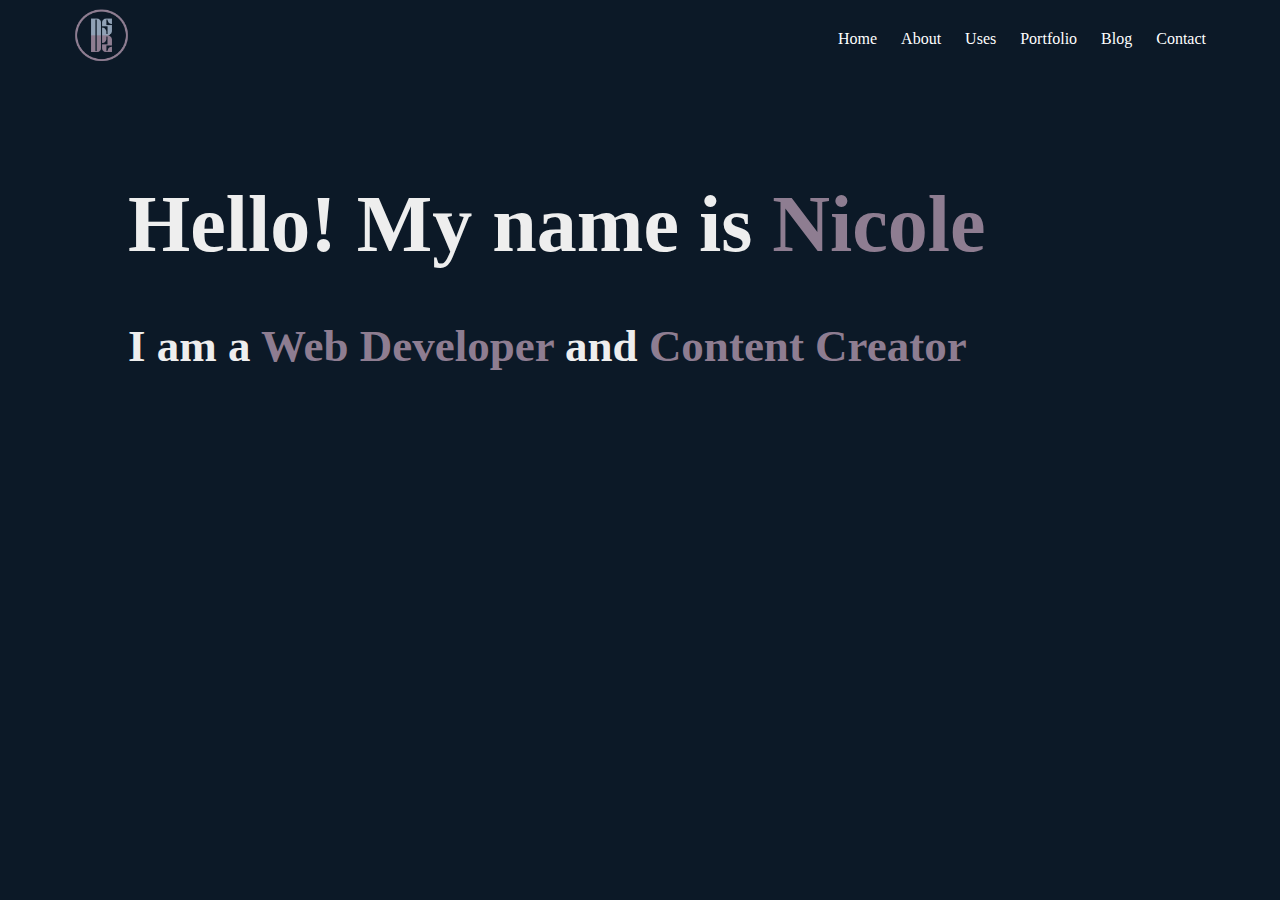
==== index.html @ ce21b502 "first commit" ====
<!DOCTYPE html>
<html lang="en">
<head>
    <meta charset="UTF-8">
    <meta name="viewport" content="width=device-width, initial-scale=1.0">
    <meta http-equiv="X-UA-Compatible" content="ie=edge">
    <link rel="stylesheet" href="css/style.css">
    <title>Nicole Saunders</title>
</head>
<body>
    
    <section class="nav">
        <div class="logo">
            <img src="img/nslogo.png" alt="">
        </div>
        <div class="menu">
            <a href="index.html">Home</a>
            <a href="about.html">About</a>
            <a href="uses.html">Uses</a>
            <a href="portfolio.html">Portfolio</a>
            <a href="blog.html">Blog</a>
            <a href="contact.php">Contact</a>
        </div>
    </section>

    <section class="greeting">
        <div class="greetingtext">
        <h1>Hello! My name is <span>Nicole</span></h1>
        <h3>I am a <span>Web Developer</span> and <span>Content Creator</span></h3>
        </div>
    </section>

<script type="text/javascript" src="js/script.js"></script>
</body>
</html>
---- css/style.css ----
*{
    padding: 0px;
    margin: 0px;
    font-family: 'Times New Roman', Times, serif;
}


.nav{
    width: 90%;
    margin: auto;
    display: flex;
}

.logo{
    width: 50%;
}

.menu{
    width: 50%;
    text-align: right;
    margin-top: 30px;
}

.menu a{
    text-decoration: none;
    color: white;
    padding: 10px;
}
.logo img{
    height: 75px;
    width: auto;
}

.greetingtext{
    width: 80%;
    margin: auto;
    height: 400px;
    

}
.greetingtext h1{
    font-size: 80px;
    margin: 100px auto 50px;
}

.greetingtext h3{
    font-size: 45px;
    margin: 0px auto 100px 0px;
}
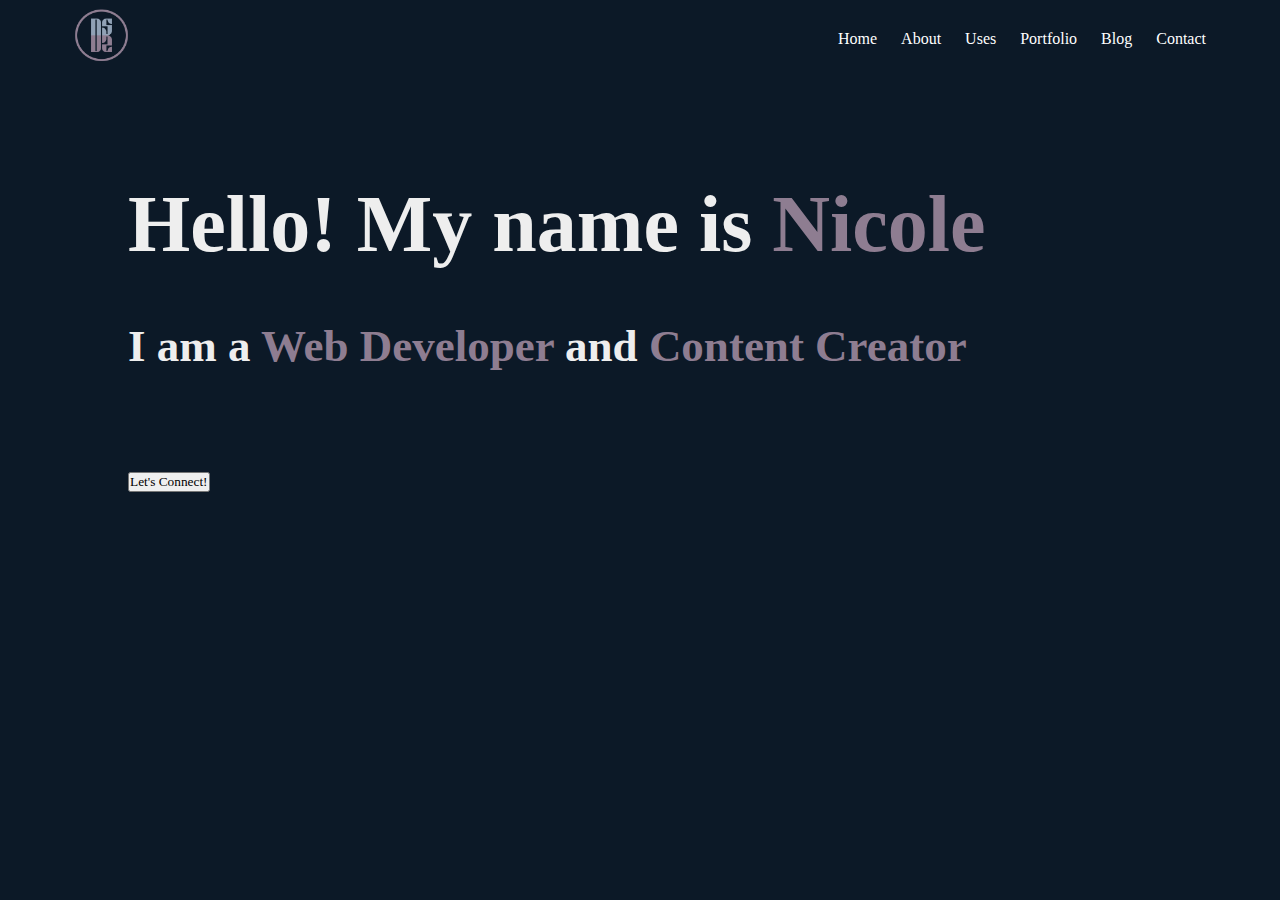
==== commit bb14335d: "button" ====
--- a/index.html
+++ b/index.html
@@ -27,8 +27,11 @@
         <div class="greetingtext">
         <h1>Hello! My name is <span>Nicole</span></h1>
         <h3>I am a <span>Web Developer</span> and <span>Content Creator</span></h3>
-        </div>
+        <button class="contactbutton">Let's Connect!</button>
+    </div>
     </section>
+
+
 
 <script type="text/javascript" src="js/script.js"></script>
 </body>
--- a/css/style.css
+++ b/css/style.css
@@ -2,6 +2,12 @@
     padding: 0px;
     margin: 0px;
     font-family: 'Times New Roman', Times, serif;
+}
+
+body{
+    height: 100%;
+    width: 100%;
+    overflow: hidden;
 }
 
 
@@ -35,8 +41,6 @@
     width: 80%;
     margin: auto;
     height: 400px;
-    
-
 }
 .greetingtext h1{
     font-size: 80px;
